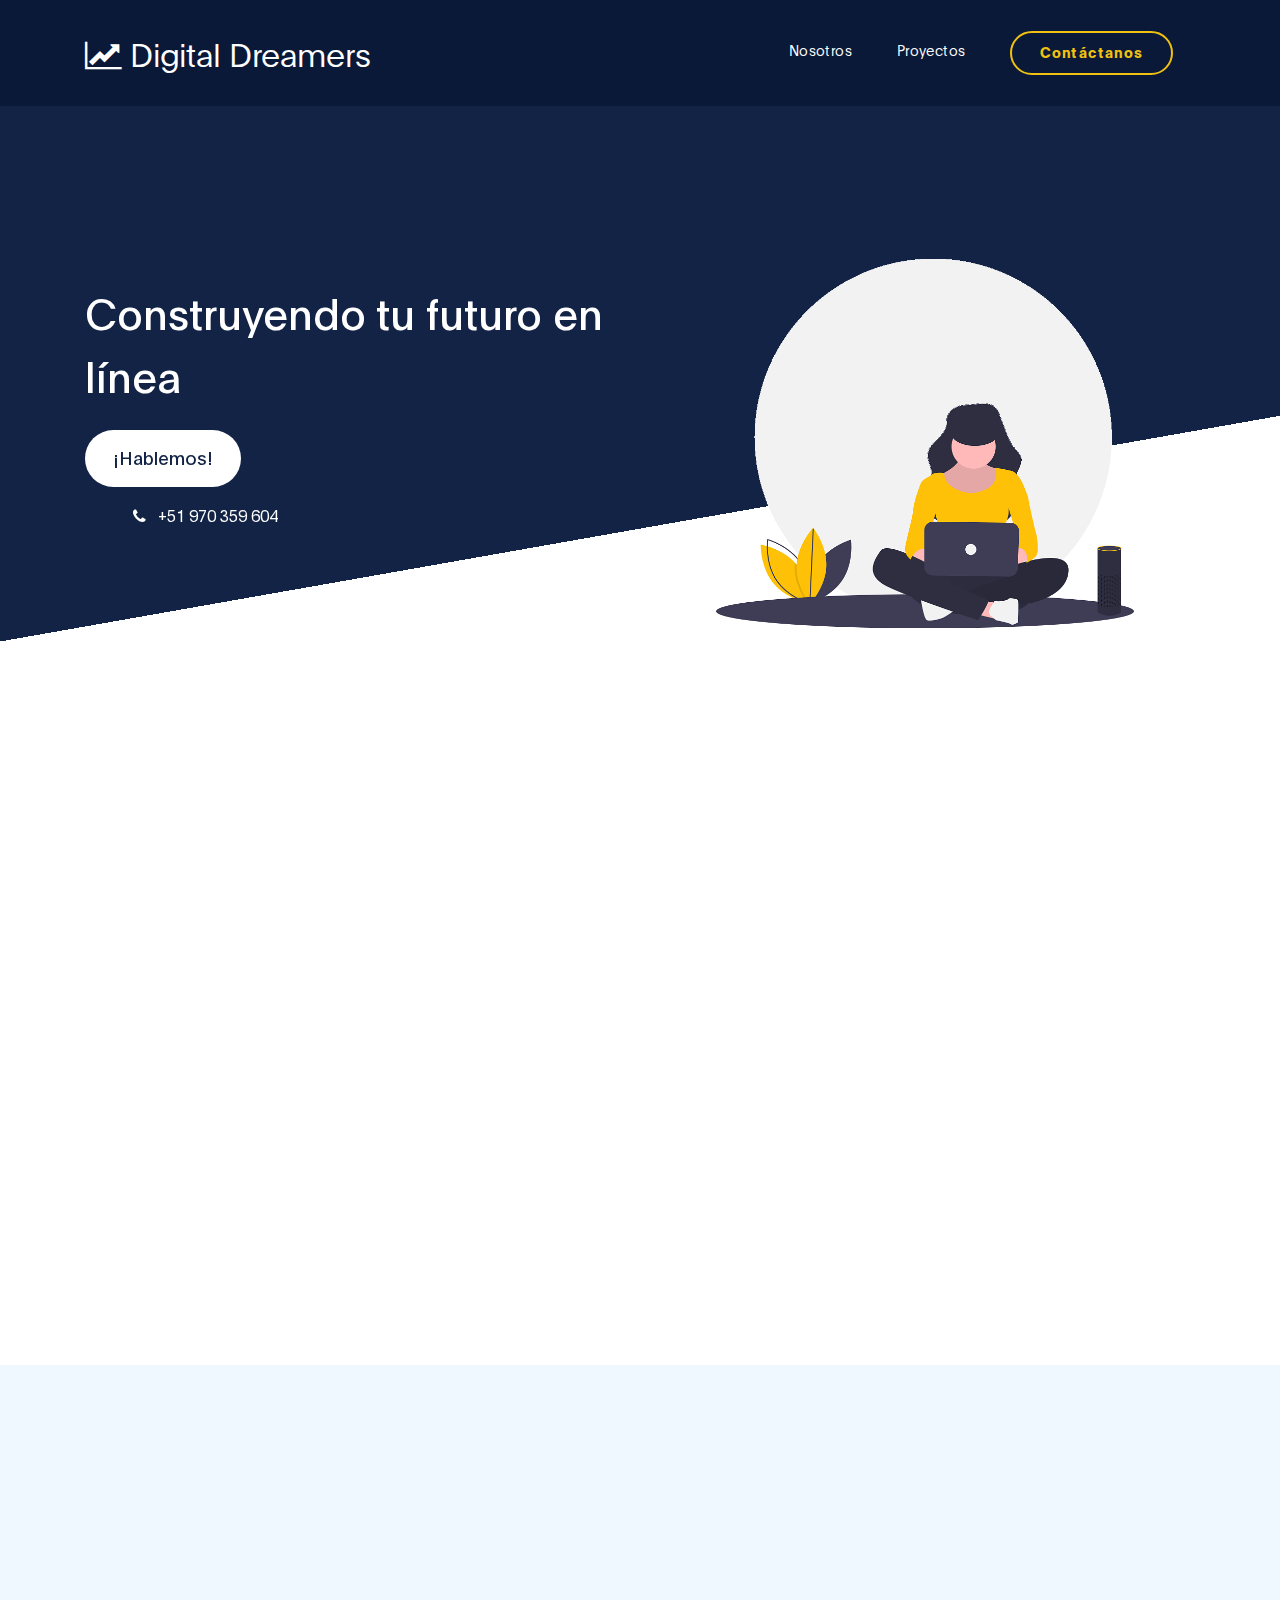
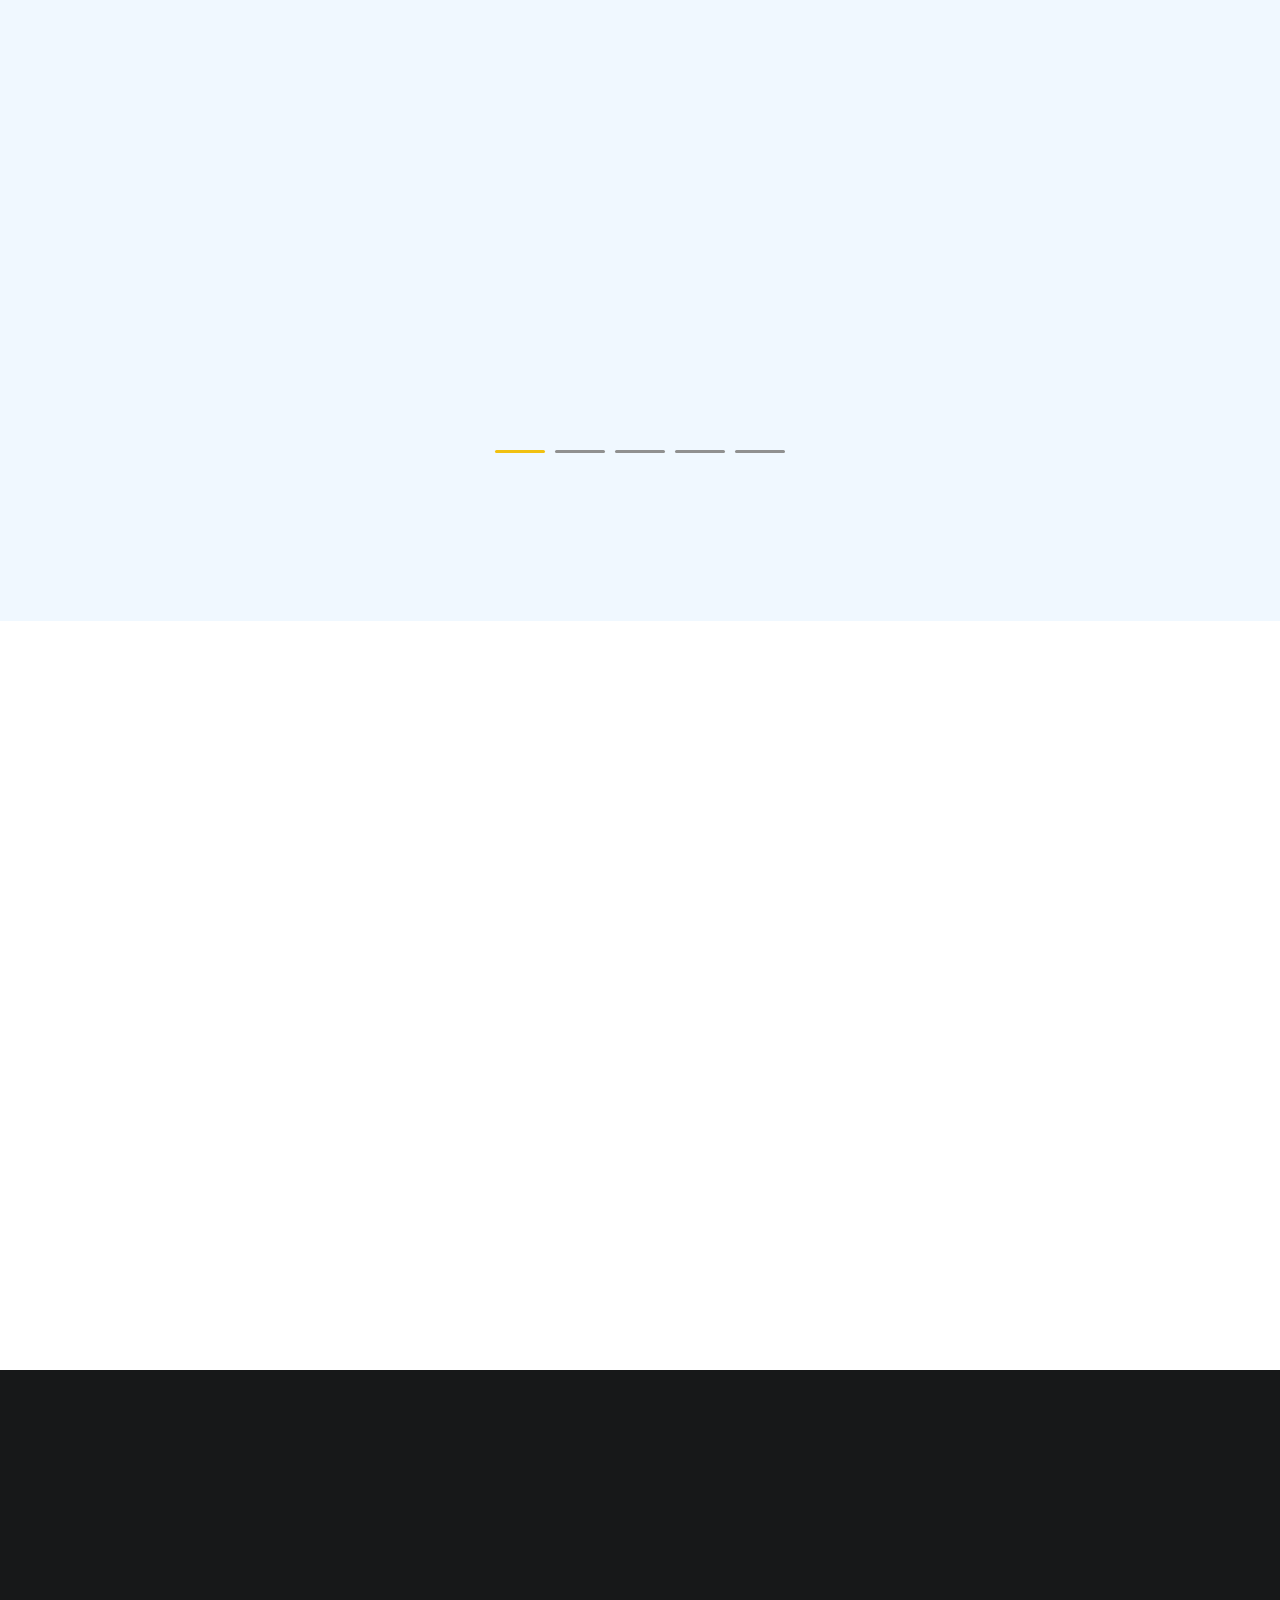
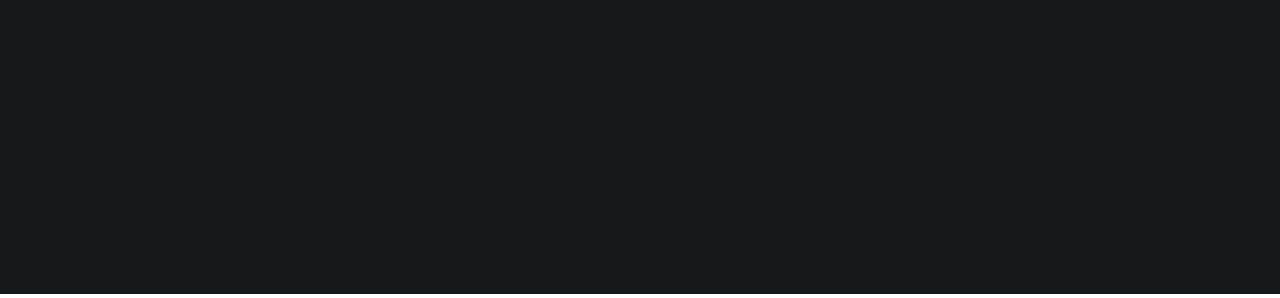
==== index.html @ c6a243d7 "Digital Dreamers" ====
<!DOCTYPE html>
<html lang="es">
    <head>
        <title>Digital Dreamers</title>
        <!--

DIGITAL TREND

https://templatemo.com/tm-538-digital-trend

-->
        <meta charset="UTF-8" />
        <meta http-equiv="X-UA-Compatible" content="IE=Edge" />
        <meta name="description" content="" />
        <meta name="keywords" content="" />
        <meta name="author" content="" />
        <meta
            name="viewport"
            content="width=device-width, initial-scale=1, maximum-scale=1"
        />

        <link rel="stylesheet" href="css/bootstrap.min.css" />
        <link rel="stylesheet" href="css/font-awesome.min.css" />
        <link rel="stylesheet" href="css/aos.css" />
        <link rel="stylesheet" href="css/owl.carousel.min.css" />
        <link rel="stylesheet" href="css/owl.theme.default.min.css" />

        <!-- FAVICON -->
        <link rel="shortcut icon" href="/images/favicon/favicon.png" type="image/x-icon">

        <!-- MAIN CSS -->
        <link rel="stylesheet" href="css/templatemo-digital-trend.css" />
    </head>
    <body>
        <!-- MENU BAR -->
        <nav class="navbar navbar-expand-lg">
            <div class="container">
                <a class="navbar-brand" href="index.html">
                    <i class="fa fa-line-chart"></i>
                    Digital Dreamers
                </a>

                <button
                    class="navbar-toggler"
                    type="button"
                    data-toggle="collapse"
                    data-target="#navbarNav"
                    aria-controls="navbarNav"
                    aria-expanded="false"
                    aria-label="Toggle navigation"
                >
                    <span class="navbar-toggler-icon"></span>
                </button>

                <div class="collapse navbar-collapse" id="navbarNav">
                    <ul class="navbar-nav ml-auto">
                        <li class="nav-item">
                            <a href="#about" class="nav-link smoothScroll"
                                >Nosotros</a
                            >
                        </li>
                        <li class="nav-item">
                            <a href="#project" class="nav-link smoothScroll"
                                >Proyectos</a
                            >
                        </li>
                        <li class="nav-item">
                            <a href="contact.html" class="nav-link contact"
                                >Contáctanos</a
                            >
                        </li>
                    </ul>
                </div>
            </div>
        </nav>

        <!-- HERO -->
        <section
            class="hero hero-bg d-flex justify-content-center align-items-center"
        >
            <div class="container">
                <div class="row">
                    <div
                        class="col-lg-6 col-md-10 col-12 d-flex flex-column justify-content-center align-items-center"
                    >
                        <div class="hero-text">
                            <h1 class="text-white" data-aos="fade-up">
                                Construyendo tu futuro en línea
                            </h1>

                            <a
                                href="https://api.whatsapp.com/send?phone=51970359604&text=Hola%2C%20quisiera%20contratar%20su%20servicio."
                                class="custom-btn btn-bg btn mt-3"
                                data-aos="fade-up"
                                data-aos-delay="100"
                                target="_blank"
                                >¡Hablemos!</a
                            >

                            <strong
                                class="d-block py-3 pl-5 text-white"
                                data-aos="fade-up"
                                data-aos-delay="200"
                                ><i class="fa fa-phone mr-2"></i> +51 970 359
                                604</strong
                            >
                        </div>
                    </div>

                    <div class="col-lg-6 col-12">
                        <div
                            class="hero-image"
                            data-aos="fade-up"
                            data-aos-delay="300"
                        >
                            <img
                                src="images/working-girl.png"
                                class="img-fluid"
                                alt="working girl"
                            />
                        </div>
                    </div>
                </div>
            </div>
        </section>

        <!-- ABOUT -->
        <section class="about section-padding pb-0" id="about">
            <div class="container">
                <div class="row">
                    <div class="col-lg-7 mx-auto col-md-10 col-12">
                        <div class="about-info">
                            <h2 class="mb-4" data-aos="fade-up">
                                Conoce a
                                <strong>Digital Dreamers</strong>
                            </h2>

                            <p class="mb-0" data-aos="fade-up">
                                Bienvenido a Digital Dreamers, donde convertimos
                                tus ideas en realidades digitales. Somos un
                                equipo apasionado dedicado a ofrecer soluciones
                                creativas y efectivas en el mundo digital. Desde
                                la creación de
                                <strong>sitios web</strong> personalizados hasta
                                el desarrollo de <strong>blogs</strong>,
                                <strong>tiendas en línea</strong> y
                                <strong>plataformas educativas</strong>, estamos
                                aquí para ayudarte a alcanzar tus objetivos en
                                línea.
                            </p>
                        </div>

                        <div
                            class="about-image"
                            data-aos="fade-up"
                            data-aos-delay="200"
                        >
                            <img
                                src="images/office.png"
                                class="img-fluid"
                                alt="office"
                            />
                        </div>
                    </div>
                </div>
            </div>
        </section>

        <!-- PROJECT -->
        <section class="project section-padding" id="project">
            <div class="container-fluid">
                <div class="row">
                    <div class="col-lg-12 col-12">
                        <h2 class="mb-5 text-center" data-aos="fade-up">
                            Eche un vistazo a nuestros
                            <strong>proyectos</strong> más destacados
                        </h2>

                        <div class="owl-carousel owl-theme" id="project-slide">
                            <div
                                class="item project-wrapper"
                                data-aos="fade-up"
                                data-aos-delay="100"
                            >
                                <img
                                    src="images/project/project-image01.png"
                                    class="img-fluid"
                                    alt="project image"
                                />

                                <div class="project-info">
                                    <small>Sitio Web</small>

                                    <h3>
                                        <a href="project-detail.html">
                                            <span
                                                >Mercado Central Carapongo</span
                                            >
                                            <i
                                                class="fa fa-angle-right project-icon"
                                            ></i>
                                        </a>
                                    </h3>
                                </div>
                            </div>

                            <div
                                class="item project-wrapper"
                                data-aos="fade-up"
                            >
                                <img
                                    src="images/project/project-image02.png"
                                    class="img-fluid"
                                    alt="project image"
                                />

                                <div class="project-info">
                                    <small>Landing Page</small>

                                    <h3>
                                        <a href="project-detail.html">
                                            <span>System Video Security</span>
                                            <i
                                                class="fa fa-angle-right project-icon"
                                            ></i>
                                        </a>
                                    </h3>
                                </div>
                            </div>

                            <div
                                class="item project-wrapper"
                                data-aos="fade-up"
                            >
                                <img
                                    src="images/project/project-image03.png"
                                    class="img-fluid"
                                    alt="project image"
                                />

                                <div class="project-info">
                                    <small>Blog</small>

                                    <h3>
                                        <a href="project-detail.html">
                                            <span>Mi Blog</span>
                                            <i
                                                class="fa fa-angle-right project-icon"
                                            ></i>
                                        </a>
                                    </h3>
                                </div>
                            </div>

                            <div
                                class="item project-wrapper"
                                data-aos="fade-up"
                            >
                                <img
                                    src="images/project/project-image04.png"
                                    class="img-fluid"
                                    alt="project image"
                                />

                                <div class="project-info">
                                    <small>Landing Page</small>

                                    <h3>
                                        <a href="project-detail.html">
                                            <span>Manage</span>
                                            <i
                                                class="fa fa-angle-right project-icon"
                                            ></i>
                                        </a>
                                    </h3>
                                </div>
                            </div>

                            <div
                                class="item project-wrapper"
                                data-aos="fade-up"
                            >
                                <img
                                    src="images/project/project-image05.png"
                                    class="img-fluid"
                                    alt="project image"
                                />

                                <div class="project-info">
                                    <small>Sitio web</small>

                                    <h3>
                                        <a href="project-detail.html">
                                            <span>AU.RI.LI</span>
                                            <i
                                                class="fa fa-angle-right project-icon"
                                            ></i>
                                        </a>
                                    </h3>
                                </div>
                            </div>
                        </div>
                    </div>
                </div>
            </div>
        </section>

        <!-- TESTIMONIAL -->
        <section class="testimonial section-padding">
            <div class="container">
                <div class="row">
                    <div class="col-lg-6 col-md-5 col-12">
                        <div class="contact-image" data-aos="fade-up">
                            <img
                                src="images/female-avatar.png"
                                class="img-fluid"
                                alt="website"
                            />
                        </div>
                    </div>

                    <div class="col-lg-6 col-md-7 col-12">
                        <h4
                            class="my-5 pt-3"
                            data-aos="fade-up"
                            data-aos-delay="100"
                        >
                            Testimonios de Nuestros Clientes
                        </h4>

                        <div
                            class="quote"
                            data-aos="fade-up"
                            data-aos-delay="200"
                        ></div>

                        <h2
                            class="mb-4"
                            data-aos="fade-up"
                            data-aos-delay="300"
                        >
                            Lorem ipsum Sed eiusmod esse aliqua sed incididunt
                            aliqua incididunt mollit id et sit proident dolor
                            nulla sed commodo.
                        </h2>

                        <p data-aos="fade-up" data-aos-delay="400">
                            <strong>Ana Castillo</strong>

                            <span class="mx-1">/</span>

                            <small>Agencia Digital (CEO)</small>
                        </p>
                    </div>
                </div>
            </div>
        </section>

        <!-- FOOTER -->

        <footer class="site-footer">
          <div class="container">
              <div class="row">
                  <div class="col-lg-5 mx-lg-auto col-md-8 col-10">
                      <h1
                          class="text-white"
                          data-aos="fade-up"
                          data-aos-delay="100"
                      >
                          Diseñamos tu <strong>éxito</strong> en la web.
                      </h1>
                  </div>

                  <div
                      class="col-lg-3 col-md-6 col-12"
                      data-aos="fade-up"
                      data-aos-delay="200"
                  >
                      <h4 class="my-4">Contáctanos</h4>

                      <p class="mb-1">
                          <i class="fa fa-phone mr-2 footer-icon"></i>
                          +51 970 359 604
                      </p>

                      <p>
                          <a href="#">
                              <i class="fa fa-envelope mr-2 footer-icon"></i>
                              <small>digitaldreamers2024@gmail.com</small>
                          </a>
                      </p>
                  </div>

                  <div
                      class="col-lg-3 col-md-6 col-12"
                      data-aos="fade-up"
                      data-aos-delay="300"
                  >
                      <h4 class="my-4">Ubícanos</h4>

                      <p class="mb-1">
                          <i class="fa fa-home mr-2 footer-icon"></i>
                          Lima, Perú
                      </p>
                  </div>

                  <div
                      class="col-lg-4 mx-lg-auto text-center col-md-8 col-12"
                      data-aos="fade-up"
                      data-aos-delay="400"
                  >
                      <p class="copyright-text">
                          Copyright &copy; 2024 Digital Dreamers
                          <br />
                          <a
                              rel="nofollow noopener"
                              href="https://templatemo.com"
                              >Diseño: Jean Lozano</a
                          >
                      </p>
                  </div>

                  <div
                      class="col-lg-4 mx-lg-auto col-md-6 col-12"
                      data-aos="fade-up"
                      data-aos-delay="500"
                  >
                      <ul class="footer-link">
                          <li><a href="index.html#about">Nosotros</a></li>
                          <li><a href="index.html#project">Proyectos</a></li>
                      </ul>
                  </div>

                  <div
                      class="col-lg-3 mx-lg-auto col-md-6 col-12"
                      data-aos="fade-up"
                      data-aos-delay="600"
                  >
                      <ul class="social-icon">
                          <li>
                              <a
                                  href="https://www.facebook.com/profile.php?id=61559518467180"
                                  class="fa fa-facebook"
                                  target="_blank"
                              ></a>
                          </li>
                          <li>
                              <a
                                  href="https://api.whatsapp.com/send?phone=51970359604&text=Hola%2C%20quisiera%20contratar%20su%20servicio.
                          "
                                  class="fa fa-whatsapp"
                                  target="_blank"
                              ></a>
                          </li>
                          <li>
                              <a
                                  href="https://www.linkedin.com/in/jean-carlos-lozano-curi-0b9868283/"
                                  class="fa fa-linkedin"
                                  target="_blank"
                              ></a>
                          </li>
                      </ul>
                  </div>
              </div>
          </div>
      </footer>

        <!-- SCRIPTS -->
        <script src="js/jquery.min.js"></script>
        <script src="js/bootstrap.min.js"></script>
        <script src="js/aos.js"></script>
        <script src="js/owl.carousel.min.js"></script>
        <script src="js/smoothscroll.js"></script>
        <script src="js/custom.js"></script>
    </body>
</html>
---- css/templatemo-digital-trend.css ----
/*

DIGITAL TREND

https://templatemo.com/tm-538-digital-trend

*/

@font-face {
  font-family: 'Plain-Regular';
  src: url('../fonts/Plain-Regular.woff2') format('woff2'),
    url('../fonts/Plain-Regular.woff') format('woff');
  font-weight: normal;
  font-style: normal;
}

@font-face {
  font-family: 'Plain-Light';
  src: url('../fonts/Plain-Light.woff2') format('woff2'),
    url('../fonts/Plain-Light.woff') format('woff');
  font-weight: bold;
  font-style: normal;
}

@font-face {
  font-family: 'Plain-Bold';
  src: url('../fonts/Plain-Bold.woff2') format('woff2'),
    url('../fonts/Plain-Bold.woff') format('woff');
  font-weight: bold;
  font-style: normal;
}

:root {
  --primary-color: #122346;
  --secondary-color: #f1c111;
  --white-color: #ffffff;
  --dark-color: #171819;
  --project-bg: #f0f8ff;
  --menu-bg: #0A1937;

  --title-color: #15141a;
  --gray-color: #909090;
  --link-color: #404040;
  --p-color: #666262;

  --base-font-family: 'Plain-Light', sans-serif;
  --title-font-family: 'Plain-Regular', sans-serif;
  --font-bold-family: 'Plain-Bold', sans-serif;
  --font-weight-bold: bold;

  --h1-font-size: 42px;
  --h2-font-size: 32px;
  --h3-font-size: 24px;
  --p-font-size: 18px;
  --base-font-size: 16px;
  --menu-font-size: 14px;

  --border-radius-large: 100px;
  --border-radius-small: 5px;
}

body {
  background: var(--white-color);
  font-family: var(--base-font-family);
}


/*---------------------------------------
     TYPOGRAPHY              
  -----------------------------------------*/

h1,
h2,
h3,
h4,
h5,
h6 {
  font-family: var(--title-font-family);
  line-height: inherit;
}

h1 {
  color: var(--title-color);
  font-size: var(--h1-font-size);
}

h2 {
  font-size: var(--h2-font-size);
  font-weight: 100;
}

h3 {
  font-size: var(--h3-font-size);
  font-weight: 100;
  margin-bottom: 0;
}

h4 {
  color: var(--gray-color);
  font-family: var(--base-font-family);
  font-size: var(--p-font-size);
  letter-spacing: 1px;
  text-transform: uppercase;
}

p {
  color: var(--p-color);
  font-size: var(--p-font-size);
  line-height: 1.5em;
}

b,
strong {
  letter-spacing: 0;
  color: var(--secondary-color);
}


/*  BLOCKQUOTES */
.quote {
  position: relative;
  margin: 0;
}

.quote::after {
  content: "“";
  position: absolute;
  bottom: -80px;
  left: 20px;
  font-family: times;
  color: var(--gray-color);
  font-weight: var(--font-weight-bold);
  font-size: 14em;
  line-height: 0;
  opacity: 0.10;
}

blockquote {
  border-left: 5px solid rgba(0, 0, 0, 0.05);
  display: block;
  margin: 42px 0;
  padding: 14px 22px;
  color: rgba(0, 0, 0, 0.5);
}


/* BUTTON */
.custom-btn {
  background: transparent;
  border: 2px solid var(--dark-color);
  border-radius: var(--border-radius-large);
  padding: 12px 26px 14px 26px;
  color: var(--dark-color);
  font-family: var(--title-font-family);
  font-size: var(--p-font-size);
  white-space: nowrap;
}

.custom-btn.btn-bg {
  background: var(--white-color);
  color: var(--primary-color);
  border-color: transparent;
  transition: all .3s ease;
}

.custom-btn:hover,
.custom-btn:focus {
  background: var(--dark-color);
  color: var(--white-color);
  border-color: transparent;
}


/*---------------------------------------
     GENERAL               
  -----------------------------------------*/

* {
  -webkit-box-sizing: border-box;
  -moz-box-sizing: border-box;
  box-sizing: border-box;
}

*::before,
*::after {
  -webkit-box-sizing: border-box;
  -moz-box-sizing: border-box;
  box-sizing: border-box;
}

a {
  color: var(--link-color);
  font-weight: normal;
  text-decoration: none;
}

a:hover,
a:active,
a:focus {
  color: var(--secondary-color);
  outline: none;
  text-decoration: none;
}

::selection {
  background: var(--secondary-color);
  color: var(--white-color);
}

.section-padding {
  padding: 8em 0;
}

.section-padding-half {
  padding: 4em 0;
}

.google-map iframe {
  display: block;
  width: 100%;
}



/*---------------------------------------
    MENU             
  -----------------------------------------*/

.navbar {
  background: var(--menu-bg);
  z-index: 2;
  top: 0;
  right: 0;
  left: 0;
  padding: 1.5em;
}

.navbar-brand {
  color: var(--white-color);
  font-size: var(--h2-font-size);
}

.nav-link {
  color: var(--white-color);
  font-size: var(--menu-font-size);
  letter-spacing: 0.4px;
  margin: 0 1.6em;
  padding: 0.6em;
}

.nav-link.active,
.nav-link:hover {
  color: var(--secondary-color);
}

.navbar-expand-lg .navbar-nav .nav-link {
  padding-right: 0;
  padding-left: 0;
}

.navbar-expand-lg .navbar-nav .nav-link.contact {
  border: 2px solid var(--secondary-color);
  border-radius: var(--border-radius-large);
  color: var(--secondary-color);
  font-family: var(--font-bold-family);
  padding: 0.6em 2em 0.8em 2em;
}

.navbar-expand-lg .navbar-nav .nav-link.contact:hover,
.navbar-expand-lg .navbar-nav .nav-link.contact.active {
  background: var(--secondary-color);
  color: var(--white-color);
}

.navbar-nav .navbar-toggler-icon {
  background: none;
}

.navbar-toggler {
  border: 0;
  padding: 0;
  cursor: pointer;
  margin: 0 10px 0 0;
  width: 30px;
  height: 35px;
  outline: none;
}

.navbar-toggler:focus {
  outline: none;
}

.navbar-toggler[aria-expanded="true"] .navbar-toggler-icon {
  background: transparent;
}

.navbar-toggler[aria-expanded="true"] .navbar-toggler-icon::before,
.navbar-toggler[aria-expanded="true"] .navbar-toggler-icon::after {
  transition: top 300ms 50ms ease, -webkit-transform 300ms 350ms ease;
  transition: top 300ms 50ms ease, transform 300ms 350ms ease;
  transition: top 300ms 50ms ease, transform 300ms 350ms ease, -webkit-transform 300ms 350ms ease;
  top: 0;
}

.navbar-toggler[aria-expanded="true"] .navbar-toggler-icon::before {
  transform: rotate(45deg);
}

.navbar-toggler[aria-expanded="true"] .navbar-toggler-icon::after {
  transform: rotate(-45deg);
}

.navbar-toggler .navbar-toggler-icon {
  background: var(--white-color);
  transition: background 10ms 300ms ease;
  display: block;
  width: 30px;
  height: 2px;
  position: relative;
}

.navbar-toggler .navbar-toggler-icon::before,
.navbar-toggler .navbar-toggler-icon::after {
  transition: top 300ms 350ms ease, -webkit-transform 300ms 50ms ease;
  transition: top 300ms 350ms ease, transform 300ms 50ms ease;
  transition: top 300ms 350ms ease, transform 300ms 50ms ease, -webkit-transform 300ms 50ms ease;
  position: absolute;
  right: 0;
  left: 0;
  background: var(--white-color);
  width: 30px;
  height: 2px;
  content: '';
}

.navbar-toggler .navbar-toggler-icon::before {
  top: -8px;
}

.navbar-toggler .navbar-toggler-icon::after {
  top: 8px;
}



/*---------------------------------------
     HERO              
  -----------------------------------------*/

.hero {
  position: relative;
  padding: 5em 0;
  overflow: hidden;
}

.hero-bg {
  background: linear-gradient(170deg, var(--primary-color) 64%, var(--white-color) 30%);
}

.hero-image {
  position: relative;
  top: 2em;
}



/*---------------------------------------
     PROJECT              
  -----------------------------------------*/

.project {
  background: var(--project-bg);
}

.project-wrapper {
  position: relative;
}

.project-wrapper img {
  border-radius: var(--border-radius-small);
}

.project-info {
  background: var(--white-color);
  border-radius: var(--border-radius-small);
  position: absolute;
  bottom: 32px;
  right: 32px;
  left: 32px;
  width: 90%;
  padding: 32px;
  box-shadow: 10px 10px 5px 0px rgba(0, 0, 0, 0.75);
  -webkit-box-shadow: 10px 10px 5px 0px rgba(0, 0, 0, 0.75);
  -moz-box-shadow: 10px 10px 5px 0px rgba(0, 0, 0, 0.75);
}

.project-info small {
  font-family: Plain-Bold;
  color: var(--gray-color);
  position: relative;
  top: 2px;
}

.project-info a {
  color: var(--primary-color);
}

.project-info .project-icon {
  background: var(--primary-color);
}

.project-icon {
  position: absolute;
  right: 30px;
  top: 40px;
  background: var(--dark-color);
  border-radius: var(--border-radius-large);
  color: var(--white-color);
  font-size: var(--h2-font-size);
  width: 40px;
  height: 40px;
  line-height: 40px;
  text-align: center;
  padding-left: 5px;
}

.owl-theme .owl-dots .owl-dot {
  outline: none;
}

.owl-theme .owl-dots .owl-dot span {
  background: var(--gray-color);
  width: 50px;
  height: 3px;
  margin: 35px 5px;
}

.owl-theme .owl-dots .owl-dot.active span,
.owl-theme .owl-dots .owl-dot:hover span {
  background: var(--secondary-color);
}

.list-detail {
  margin-left: 1em;
  padding-left: 1em;
  position: relative;
}

.list-detail li {
  display: block;
  list-style: none;
  margin: 0.6em 0 0 0.8em;
}

.list-detail li::before {
  content: "";
  width: 0;
  height: 0;
  border-width: 0 16px 16px 0;
  border-color: transparent var(--secondary-color) transparent transparent;
  border-style: solid;
  position: absolute;
  left: 0;
}

.list-detail span {
  position: relative;
  bottom: 5px;
}

.client-info img {
  width: 100px;
  margin-right: 1em;
}



/*---------------------------------------
      ABOUT            
  -----------------------------------------*/

.about {
  position: relative;
  overflow: hidden;
}

.about-image img {
  display: block;
  margin: 0 auto;
}



/*---------------------------------------
      BLOG            
  -----------------------------------------*/

.blog-header {
  border-radius: var(--border-radius-small);
  position: relative;
  overflow: hidden;
}

.blog-header img {
  border-radius: var(--border-radius-small);
  display: block;
}

.blog-header-info {
  background: linear-gradient(transparent, rgba(0, 0, 0, 0.95));
  position: absolute;
  right: 0;
  left: 0;
  bottom: 0;
  padding: 2em;
}

.blog-header-info h3 {
  max-width: 80%;
}

.blog-header-info a {
  color: var(--white-color);
}

.blog-header-info a:hover {
  color: var(--secondary-color);
}

.blog-sidebar img {
  border-radius: var(--border-radius-small);
  width: 159px;
  margin-right: 22px;
}

.blog-sidebar h3 {
  font-size: 18px;
}



/*---------------------------------------
     CONTACT              
  -----------------------------------------*/

.newsletter-form .form-control,
.contact-form .form-control {
  box-shadow: none;
  background: var(--project-bg);
  border: 0;
  padding: 1.7em 1.3em;
  margin: 14px 0;
}

.newsletter-form button,
.contact-form #submit-button {
  background: var(--primary-color);
  border-radius: var(--border-radius-large);
  color: var(--white-color);
  cursor: pointer;
  font-size: var(--p-font-size);
  line-height: 0px;
  padding: 1.5em 1.3em;
}

.newsletter-form button {
  background: var(--secondary-color);
}



/*---------------------------------------
     FOOTER              
  -----------------------------------------*/

.site-footer {
  background: var(--dark-color);
  padding: 7em 0 6em 0;
}

.site-footer a {
  color: var(--p-color);
}

.site-footer a:hover,
.footer-icon {
  color: var(--secondary-color);
}

.footer-link li {
  display: inline-block;
  list-style: none;
  margin: 0 10px;
}

.copyright-text,
.footer-link,
.site-footer .social-icon {
  margin-top: 6em;
}

.copyright-text {
  margin-top: 5.3em;
}



/*---------------------------------------
     SOCIAL ICON              
  -----------------------------------------*/

.social-icon {
  position: relative;
  padding: 0;
  margin: 4em 0 0 0;
}

.social-icon li {
  display: inline-block;
  list-style: none;
}

.social-icon li a {
  text-decoration: none;
  display: inline-block;
  font-size: var(--base-font-size);
  margin: 10px;
  text-align: center;
}



/*---------------------------------------
     RESPONSIVE STYLES              
  -----------------------------------------*/

@media screen and (min-width: 1200px) {

  .about-info h2 {
    max-width: 70%;
  }
}

@media screen and (min-width: 991px) {

  .project h2 {
    max-width: 32%;
    margin: 0 auto;
  }
}

@media screen and (max-width: 991px) {

  .hero {
    padding-top: 14em;
  }

  .hero-text {
    bottom: 2em;
  }

  .navbar {
    padding: 1em;
  }

  .navbar-collapse {
    text-align: center;
    padding: 2.5em 0;
  }

  .nav-link {
    display: inline-block;
  }

  .navbar-expand-lg .navbar-nav .nav-link.contact {
    margin: 1em 0;
  }

  .copyright-text,
  .footer-link,
  .site-footer .social-icon {
    margin-top: 3em;
    padding: 0;
    text-align: left;
  }
}

@media screen and (max-width: 767px) {

  h1 {
    font-size: 36px;
  }

  h2 {
    font-size: 28px;
  }

  h3 {
    font-size: 22px;
  }

  .project-info {
    right: 0;
    left: 0;
    margin: 0 auto;
  }

  .footer-link,
  .site-footer .social-icon {
    margin-top: 1em;
  }

  .copyright-text {
    margin: 2.5em 0 1em 0;
  }

  .footer-link li {
    margin-left: 0;
  }
}
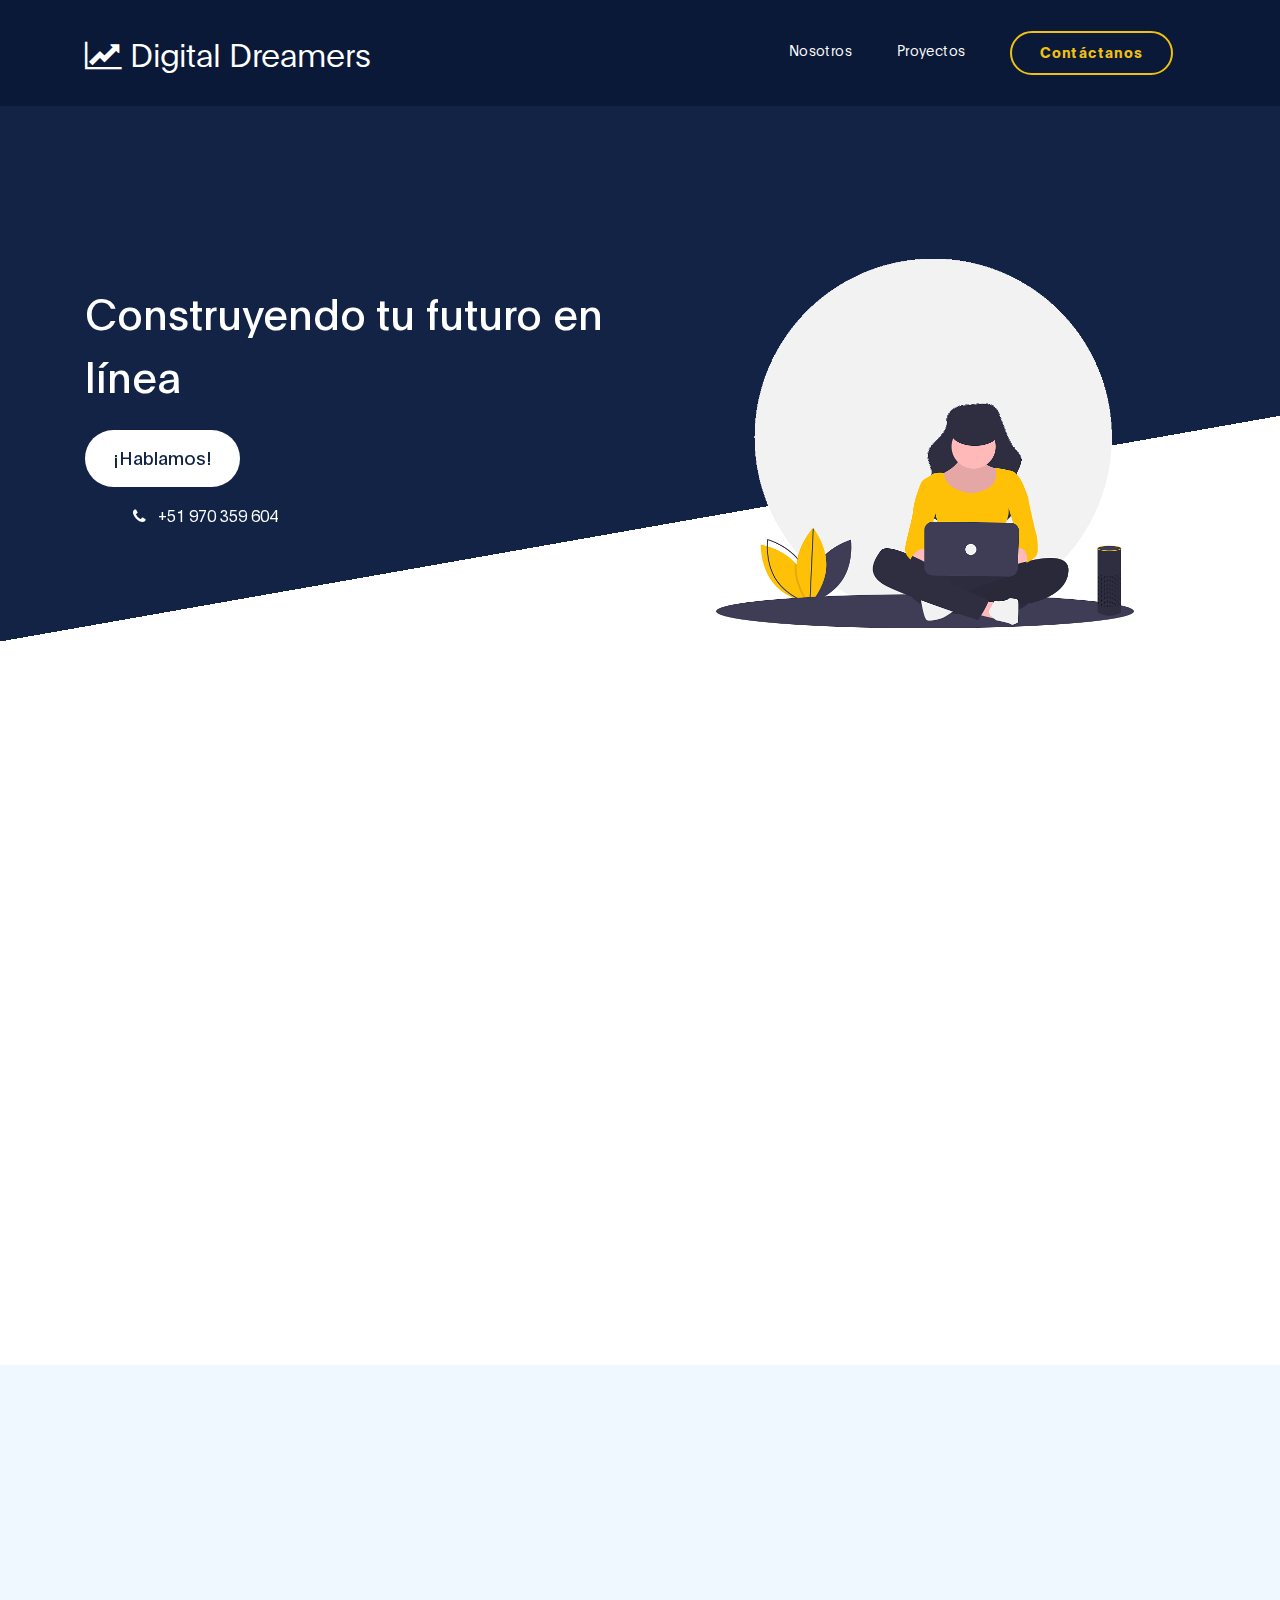
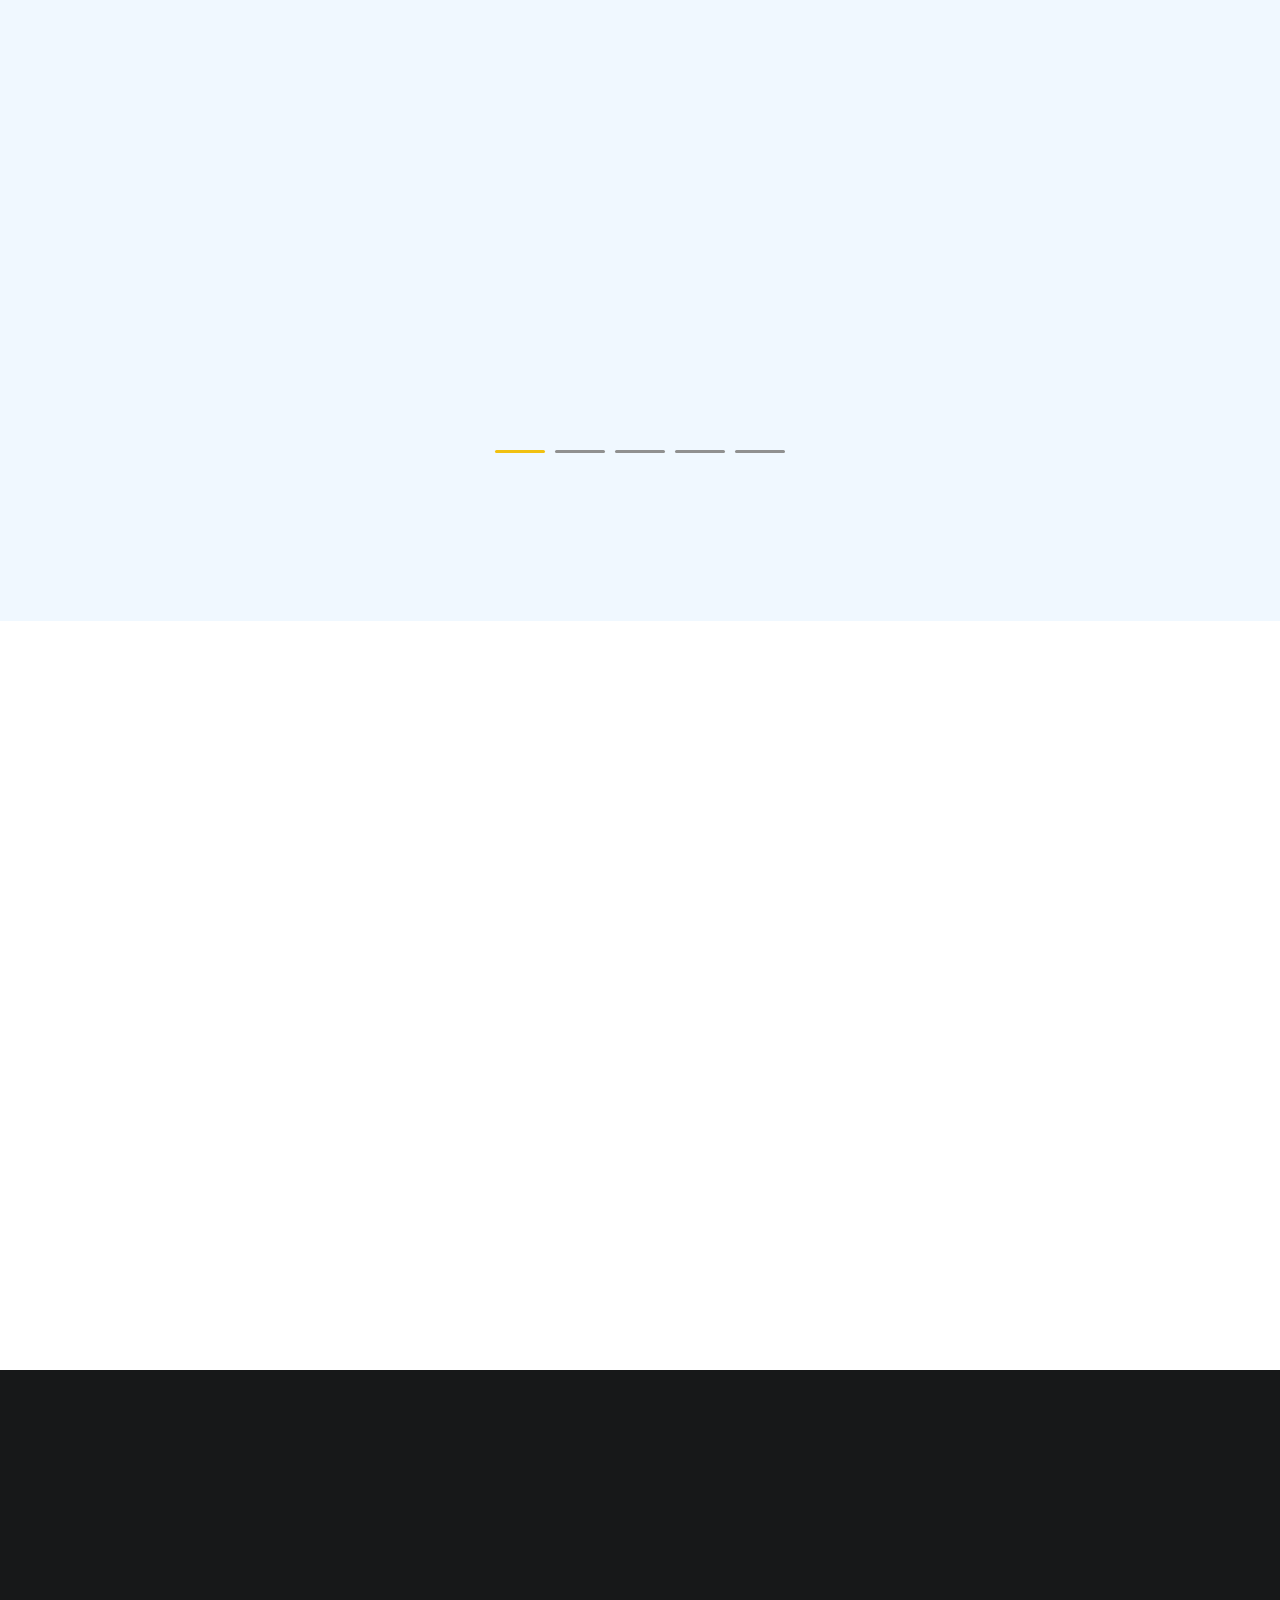
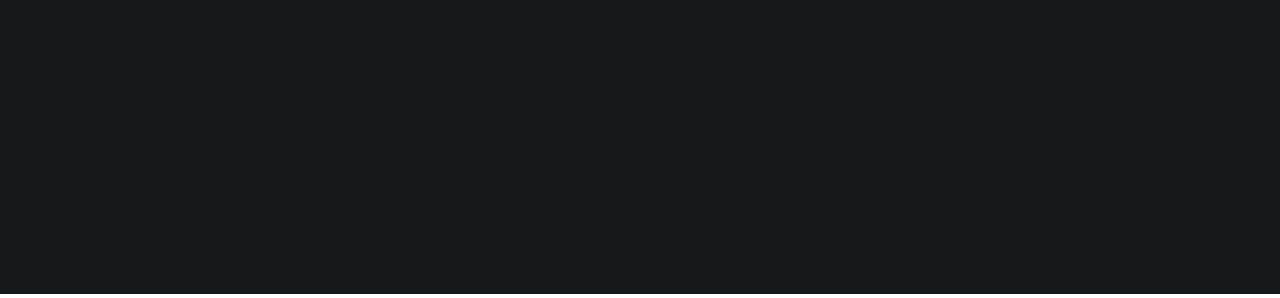
==== commit 6503ddaf: "correción" ====
--- a/index.html
+++ b/index.html
@@ -94,7 +94,7 @@
                                 data-aos="fade-up"
                                 data-aos-delay="100"
                                 target="_blank"
-                                >¡Hablemos!</a
+                                >¡Hablamos!</a
                             >
 
                             <strong
@@ -192,7 +192,7 @@
                                     <small>Sitio Web</small>
 
                                     <h3>
-                                        <a href="project-detail.html">
+                                        <a href="https://effervescent-tarsier-7fbe51.netlify.app/" target="_blank">
                                             <span
                                                 >Mercado Central Carapongo</span
                                             >
@@ -218,7 +218,7 @@
                                     <small>Landing Page</small>
 
                                     <h3>
-                                        <a href="project-detail.html">
+                                        <a href="https://gilded-profiterole-bd8289.netlify.app/" target="_blank">
                                             <span>System Video Security</span>
                                             <i
                                                 class="fa fa-angle-right project-icon"
@@ -242,7 +242,7 @@
                                     <small>Blog</small>
 
                                     <h3>
-                                        <a href="project-detail.html">
+                                        <a href="https://curious-gelato-3bcc85.netlify.app/" target="_blank">
                                             <span>Mi Blog</span>
                                             <i
                                                 class="fa fa-angle-right project-icon"
@@ -266,7 +266,7 @@
                                     <small>Landing Page</small>
 
                                     <h3>
-                                        <a href="project-detail.html">
+                                        <a href="https://8lozano8.github.io/landing-page-manage/" target="_blank">
                                             <span>Manage</span>
                                             <i
                                                 class="fa fa-angle-right project-icon"
@@ -290,7 +290,7 @@
                                     <small>Sitio web</small>
 
                                     <h3>
-                                        <a href="project-detail.html">
+                                        <a href="https://8lozano8.github.io/AURILI/" target="_blank">
                                             <span>AU.RI.LI</span>
                                             <i
                                                 class="fa fa-angle-right project-icon"
@@ -384,7 +384,7 @@
                       </p>
 
                       <p>
-                          <a href="#">
+                          <a href="mailto:digitaldreamers2024@gmail.com?subject=Servicios&body=Desearía contratar uno de sus servicios">
                               <i class="fa fa-envelope mr-2 footer-icon"></i>
                               <small>digitaldreamers2024@gmail.com</small>
                           </a>
@@ -414,7 +414,7 @@
                           <br />
                           <a
                               rel="nofollow noopener"
-                              href="https://templatemo.com"
+                              href="https://www.linkedin.com/in/jean-carlos-lozano-curi-0b9868283/"
                               >Diseño: Jean Lozano</a
                           >
                       </p>
